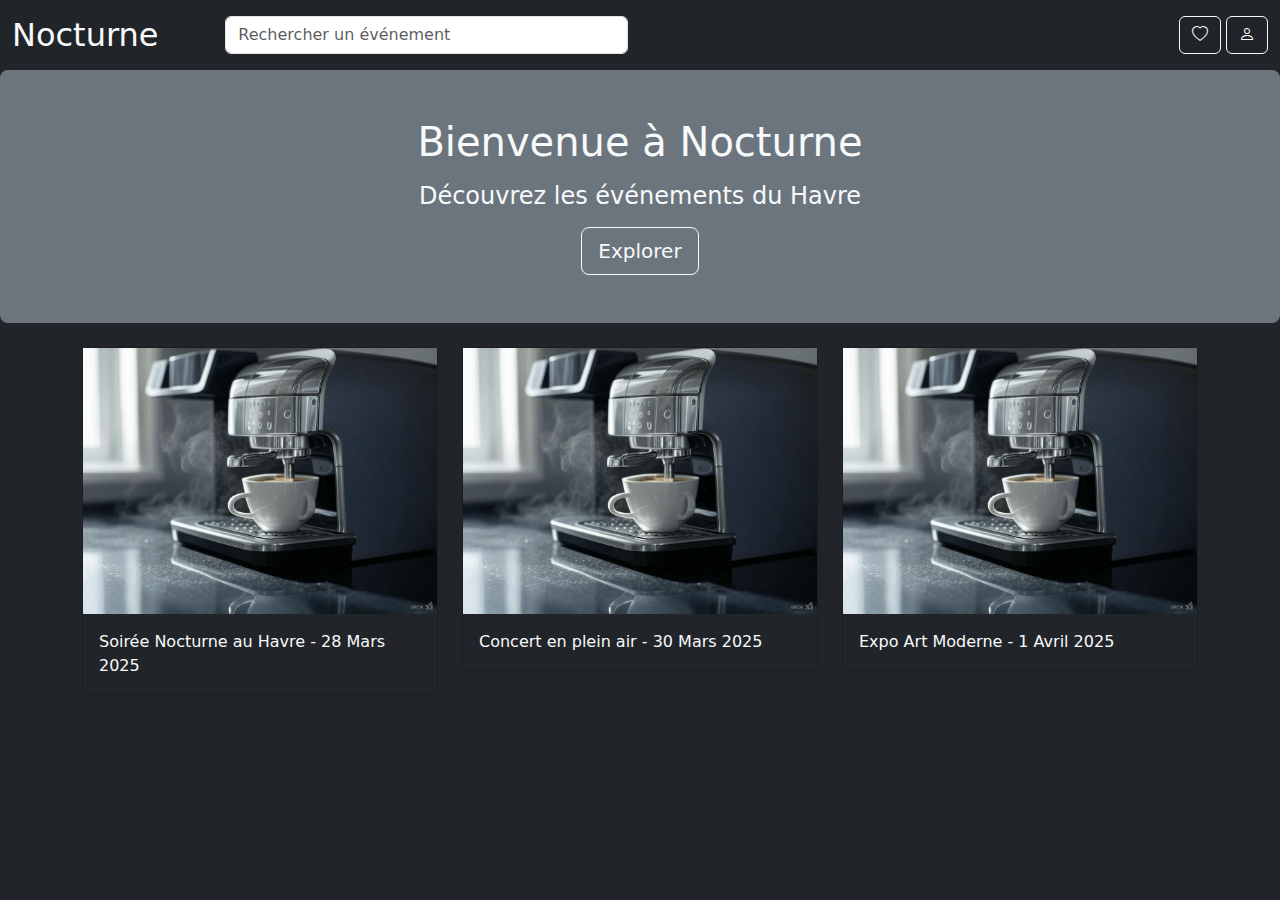
==== index.html @ 1ccd365a "add" ====
<!DOCTYPE html>
<html lang="en">

<head>
    <meta charset="UTF-8">
    <meta name="viewport" content="width=device-width, initial-scale=1.0">
    <title>Nocturne</title>

    <link href="https://cdn.jsdelivr.net/npm/bootstrap@5.3.3/dist/css/bootstrap.min.css" rel="stylesheet">
    <link href="https://cdn.jsdelivr.net/npm/bootstrap-icons@1.11.3/font/bootstrap-icons.css" rel="stylesheet">
</head>

<body class="bg-dark text-light">

    <!-- Mobile Header (Logo + Icons) -->
    <div class="container-fluid py-3 d-md-none">
        <div class="row align-items-center">
            <!-- Logo -->
            <div class="col-6">
                <h2 class="mb-0">Nocturne</h2>
            </div>
            <!-- Top-Right Favorite Icon -->
            <div class="col-6 text-end">
                <button class="btn btn-outline-light"><i class="bi bi-heart"></i></button>
            </div>
        </div>
    </div>

    <!-- Desktop Header -->
    <div class="container-fluid d-none d-md-block py-3">
        <div class="row align-items-center">
            <!-- Logo -->
            <div class="col-md-2">
                <h2 class="mb-0">Nocturne</h2>
            </div>
            <!-- Search Bar -->
            <div class="col-md-4">
                <input type="text" class="form-control" placeholder="Rechercher un événement">
            </div>
            <!-- Spacer -->
            <div class="col-md-4"></div>
            <!-- Top-Right Favorite Icon -->
            <div class="col-md-2 text-end">
                <button class="btn btn-outline-light"><i class="bi bi-heart"></i></button>
                <button class="btn btn-outline-light"><i class="bi bi-person"></i></button>
            </div>
        </div>
    </div>

    <!-- Hero Section (Desktop Only) -->
    <div class="p-5 text-center bg-secondary rounded-3 d-none d-md-block">
        <div class="d-flex justify-content-center align-items-center">
            <div class="text-light">
                <h1 class="mb-3">Bienvenue à Nocturne</h1>
                <h4 class="mb-3">Découvrez les événements du Havre</h4>
                <a class="btn btn-outline-light btn-lg" href="#" role="button">Explorer</a>
            </div>
        </div>
    </div>

    <!-- Posts -->
    <div class="container my-4">
        <div class="row justify-content-center">
            <!--Post 1 -->
            <div class="col-12 col-md-4 mb-4">
                <div class="card bg-dark text-light">
                    <img src="asset/img/coffee.jpg" alt="Event Image">
                    <div class="card-body">
                        <p class="card-text">Soirée Nocturne au Havre - 28 Mars 2025</p>
                    </div>
                </div>
            </div>
            <!--Post 2 -->
            <div class="col-12 col-md-4 mb-4">
                <div class="card bg-dark text-light">
                    <img src="asset/img/coffee.jpg" class="" alt="Event Image">
                    <div class="card-body">
                        <p class="card-text">Concert en plein air - 30 Mars 2025</p>
                    </div>
                </div>
            </div>
            <!--Post 3 -->
            <div class="col-12 col-md-4 mb-4">
                <div class="card bg-dark text-light">
                    <img src="asset/img/coffee.jpg" class="" alt="Event Image">
                    <div class="card-body">
                        <p class="card-text">Expo Art Moderne - 1 Avril 2025</p>
                    </div>
                </div>
            </div>
        </div>
    </div>

    <!-- Mobile Bottom Sidebar -->
    <nav class="navbar fixed-bottom bg-dark d-md-none">
        <div class="container-fluid justify-content-around">
            <a href="#" class="nav-link text-light"><i class="bi bi-house-door fs-3"></i></a> <!-- Home Icon -->
            <a href="#" class="nav-link text-light"><i class="bi bi-search fs-3"></i></a> <!-- Search Icon -->
            <a href="#" class="nav-link text-light"><i class="bi bi-person fs-3"></i></a> <!-- Profile Icon -->
        </div>
    </nav>

    <script src="https://cdn.jsdelivr.net/npm/bootstrap@5.3.3/dist/js/bootstrap.bundle.min.js"></script>
</body>

</html>
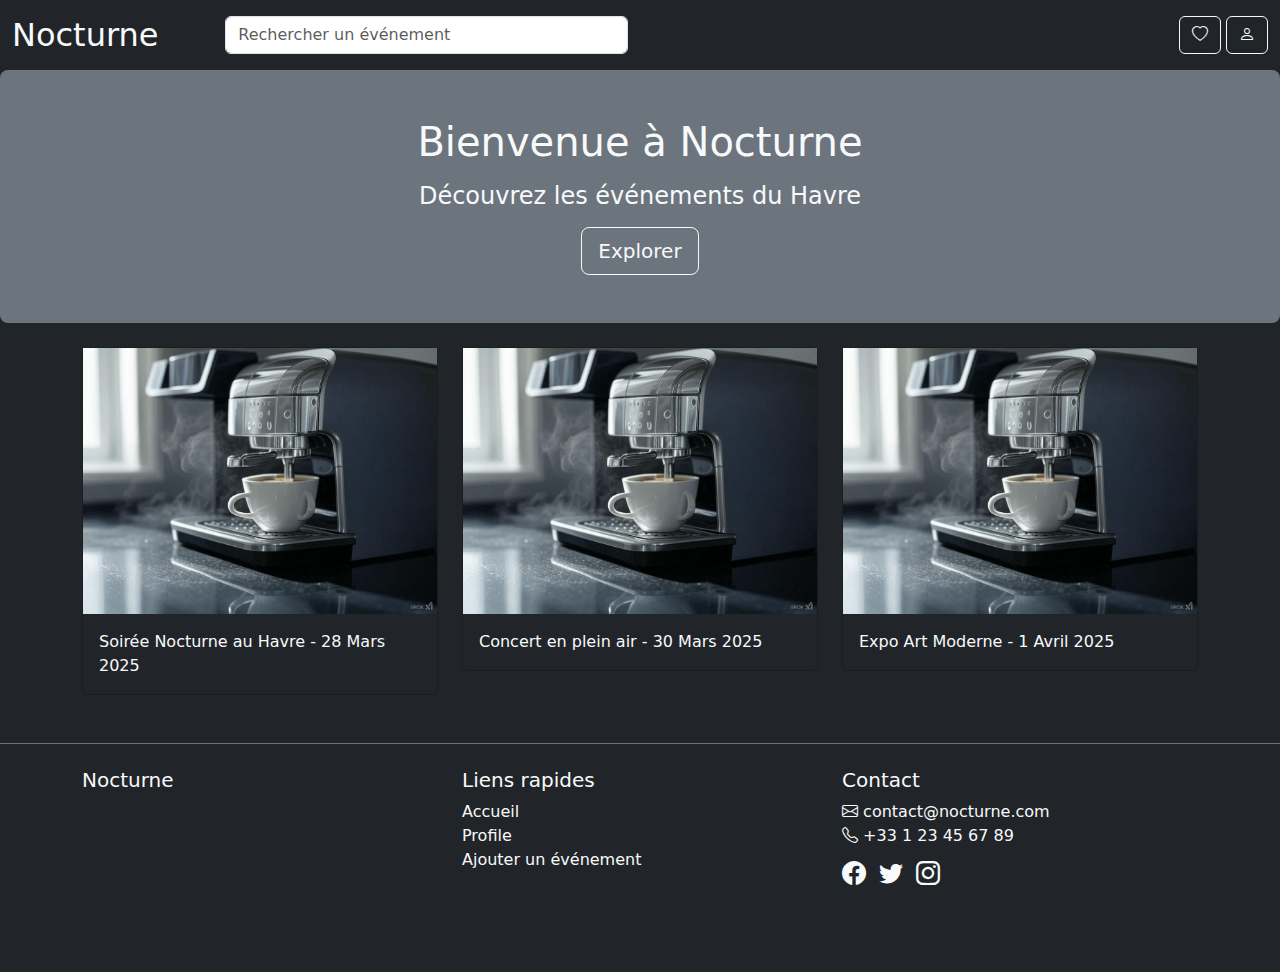
==== commit 647e520c: "add" ====
--- a/index.html
+++ b/index.html
@@ -5,12 +5,11 @@
     <meta charset="UTF-8">
     <meta name="viewport" content="width=device-width, initial-scale=1.0">
     <title>Nocturne</title>
-
     <link href="https://cdn.jsdelivr.net/npm/bootstrap@5.3.3/dist/css/bootstrap.min.css" rel="stylesheet">
     <link href="https://cdn.jsdelivr.net/npm/bootstrap-icons@1.11.3/font/bootstrap-icons.css" rel="stylesheet">
 </head>
 
-<body class="bg-dark text-light">
+<body class="bg-dark text-light d-flex flex-column min-vh-100">
 
     <!-- Mobile Header (Logo + Icons) -->
     <div class="container-fluid py-3 d-md-none">
@@ -59,7 +58,7 @@
     </div>
 
     <!-- Posts -->
-    <div class="container my-4">
+    <div class="container my-4 flex-grow-1">
         <div class="row justify-content-center">
             <!--Post 1 -->
             <div class="col-12 col-md-4 mb-4">
@@ -91,12 +90,50 @@
         </div>
     </div>
 
+    <!-- Footer -->
+    <footer class="text-light py-4 border-top border-secondary d-none d-md-block">
+        <div class="container">
+            <div class="row">
+                <div class="col-md-4 mb-3 mb-md-0">
+                    <h5>Nocturne</h5>
+                    <p class="text-muted">Découvrez les meilleurs événements au Havre</p>
+                </div>
+                <div class="col-md-4 mb-3 mb-md-0">
+                    <h5>Liens rapides</h5>
+                    <ul class="list-unstyled">
+                        <li><a href="#" class="text-light text-decoration-none">Accueil</a></li>
+                        <li><a href="#" class="text-light text-decoration-none">Profile</a></li>
+                        <li><a href="#" class="text-light text-decoration-none">Ajouter un événement</a></li>
+                    </ul>
+                </div>
+                <div class="col-md-4">
+                    <h5>Contact</h5>
+                    <ul class="list-unstyled ">
+                        <li><i class="bi bi-envelope"></i> contact@nocturne.com</li>
+                        <li><i class="bi bi-telephone"></i> +33 1 23 45 67 89</li>
+                        <li class="mt-2">
+                            <a href="#" class="text-light me-2"><i class="bi bi-facebook fs-4"></i></a>
+                            <a href="#" class="text-light me-2"><i class="bi bi-twitter fs-4"></i></a>
+                            <a href="#" class="text-light me-2"><i class="bi bi-instagram fs-4"></i></a>
+                        </li>
+                    </ul>
+                </div>
+            </div>
+            <div class="row mt-3">
+                <div class="col-12 text-center text-muted">
+                    <small>© 2025 Nocturne. Tous droits réservés.</small>
+                </div>
+            </div>
+        </div>
+    </footer>
+
     <!-- Mobile Bottom Sidebar -->
     <nav class="navbar fixed-bottom bg-dark d-md-none">
         <div class="container-fluid justify-content-around">
-            <a href="#" class="nav-link text-light"><i class="bi bi-house-door fs-3"></i></a> <!-- Home Icon -->
-            <a href="#" class="nav-link text-light"><i class="bi bi-search fs-3"></i></a> <!-- Search Icon -->
-            <a href="#" class="nav-link text-light"><i class="bi bi-person fs-3"></i></a> <!-- Profile Icon -->
+            <a href="#" class="nav-link text-light"><i class="bi bi-house-door fs-3"></i></a>
+            <a href="#" class="nav-link text-light"><i class="bi bi-search fs-3"></i></a>
+            <a href="#" class="nav-link text-light"><i class="bi bi-plus-circle fs-3"></i></a>
+            <a href="#" class="nav-link text-light"><i class="bi bi-person fs-3"></i></a>
         </div>
     </nav>
 
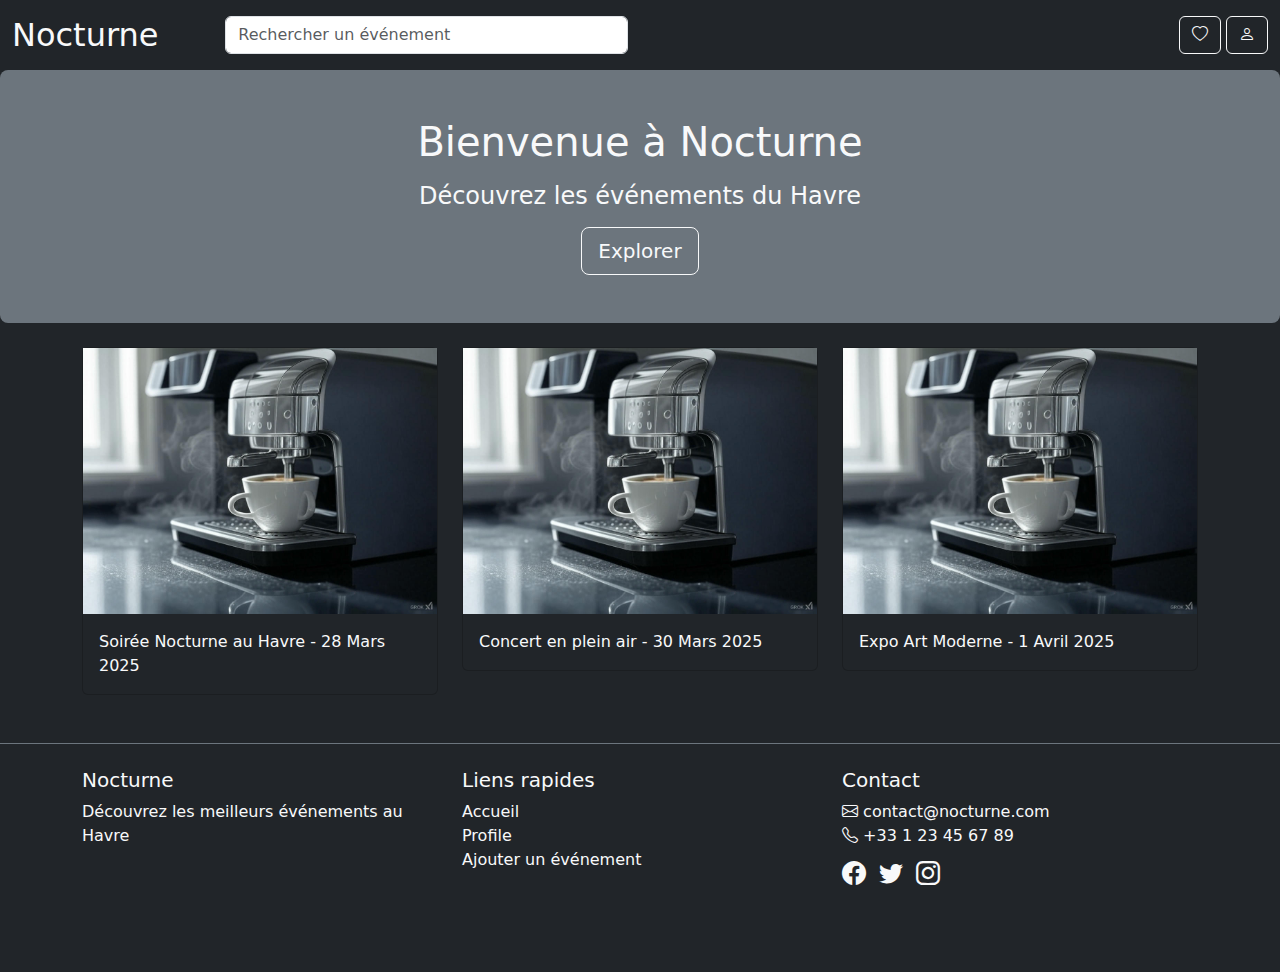
==== commit c1baf926: "add" ====
--- a/index.html
+++ b/index.html
@@ -58,7 +58,7 @@
     </div>
 
     <!-- Posts -->
-    <div class="container my-4 flex-grow-1">
+    <div class="container my-4">
         <div class="row justify-content-center">
             <!--Post 1 -->
             <div class="col-12 col-md-4 mb-4">
@@ -96,7 +96,7 @@
             <div class="row">
                 <div class="col-md-4 mb-3 mb-md-0">
                     <h5>Nocturne</h5>
-                    <p class="text-muted">Découvrez les meilleurs événements au Havre</p>
+                    <p>Découvrez les meilleurs événements au Havre</p>
                 </div>
                 <div class="col-md-4 mb-3 mb-md-0">
                     <h5>Liens rapides</h5>
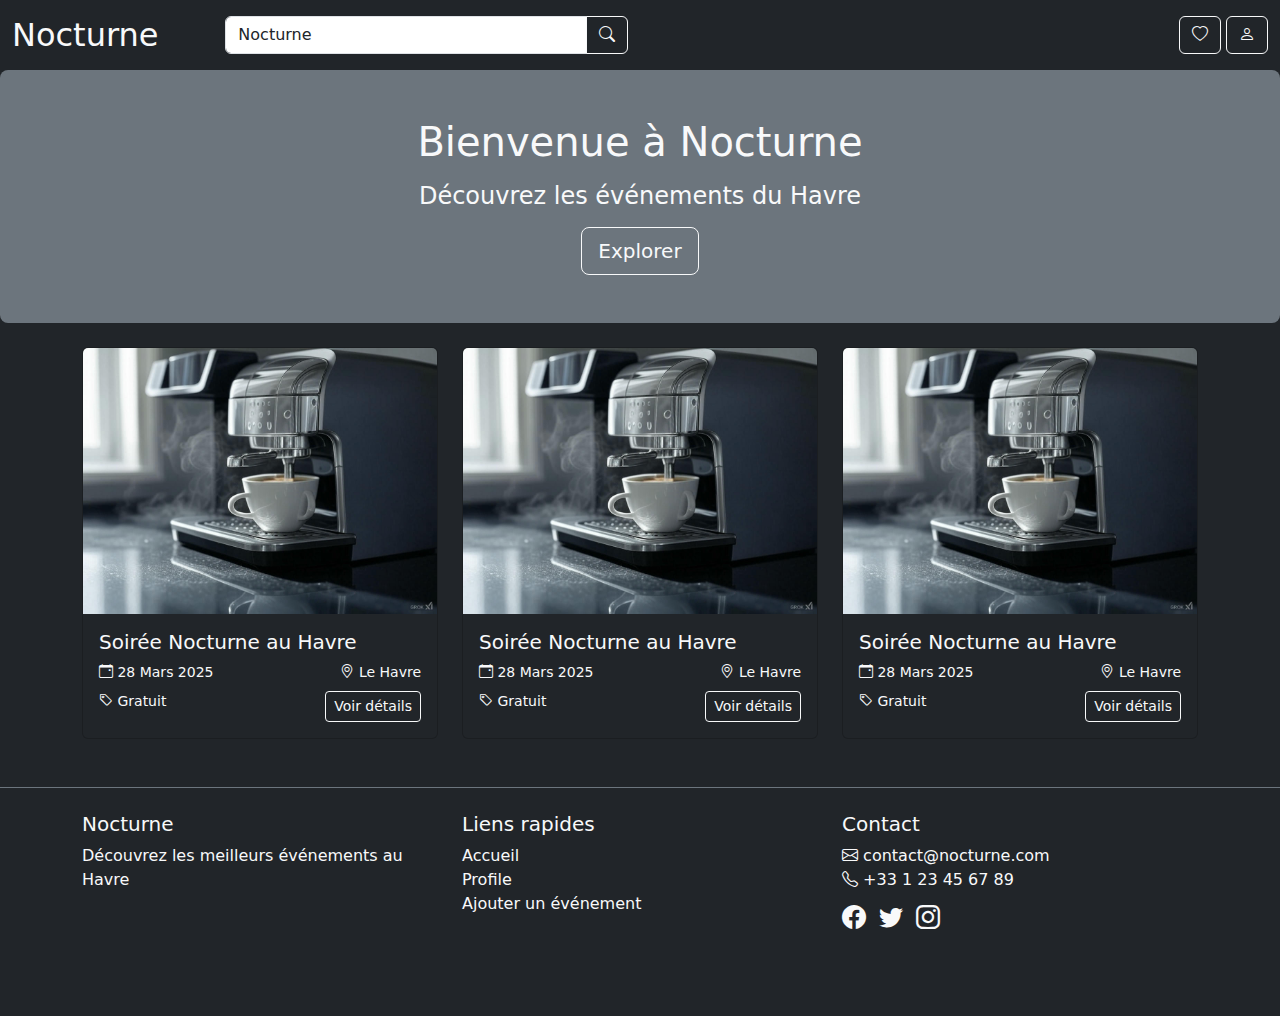
==== commit c68334d1: "add" ====
--- a/index.html
+++ b/index.html
@@ -34,7 +34,12 @@
             </div>
             <!-- Search Bar -->
             <div class="col-md-4">
-                <input type="text" class="form-control" placeholder="Rechercher un événement">
+                <div class="input-group">
+                    <input type="text" class="form-control" value="Nocturne" placeholder="Rechercher un événement">
+                    <button class="btn btn-outline-light" type="button">
+                        <i class="bi bi-search"></i>
+                    </button>
+                </div>
             </div>
             <!-- Spacer -->
             <div class="col-md-4"></div>
@@ -63,27 +68,51 @@
             <!--Post 1 -->
             <div class="col-12 col-md-4 mb-4">
                 <div class="card bg-dark text-light">
-                    <img src="asset/img/coffee.jpg" alt="Event Image">
+                    <img src="asset/img/coffee.jpg" class="card-img-top" alt="Soirée Nocturne">
                     <div class="card-body">
-                        <p class="card-text">Soirée Nocturne au Havre - 28 Mars 2025</p>
+                        <h5 class="card-title">Soirée Nocturne au Havre</h5>
+                        <div class="d-flex justify-content-between">
+                            <small><i class="bi bi-calendar-event"></i> 28 Mars 2025</small>
+                            <small><i class="bi bi-geo-alt"></i> Le Havre</small>
+                        </div>
+                        <div class="d-flex justify-content-between mt-2">
+                            <small><i class="bi bi-tag"></i> Gratuit</small>
+                            <a href="#" class="btn btn-sm btn-outline-light">Voir détails</a>
+                        </div>
                     </div>
                 </div>
             </div>
             <!--Post 2 -->
             <div class="col-12 col-md-4 mb-4">
                 <div class="card bg-dark text-light">
-                    <img src="asset/img/coffee.jpg" class="" alt="Event Image">
+                    <img src="asset/img/coffee.jpg" class="card-img-top" alt="Soirée Nocturne">
                     <div class="card-body">
-                        <p class="card-text">Concert en plein air - 30 Mars 2025</p>
+                        <h5 class="card-title">Soirée Nocturne au Havre</h5>
+                        <div class="d-flex justify-content-between">
+                            <small><i class="bi bi-calendar-event"></i> 28 Mars 2025</small>
+                            <small><i class="bi bi-geo-alt"></i> Le Havre</small>
+                        </div>
+                        <div class="d-flex justify-content-between mt-2">
+                            <small><i class="bi bi-tag"></i> Gratuit</small>
+                            <a href="#" class="btn btn-sm btn-outline-light">Voir détails</a>
+                        </div>
                     </div>
                 </div>
             </div>
             <!--Post 3 -->
             <div class="col-12 col-md-4 mb-4">
                 <div class="card bg-dark text-light">
-                    <img src="asset/img/coffee.jpg" class="" alt="Event Image">
+                    <img src="asset/img/coffee.jpg" class="card-img-top" alt="Soirée Nocturne">
                     <div class="card-body">
-                        <p class="card-text">Expo Art Moderne - 1 Avril 2025</p>
+                        <h5 class="card-title">Soirée Nocturne au Havre</h5>
+                        <div class="d-flex justify-content-between">
+                            <small><i class="bi bi-calendar-event"></i> 28 Mars 2025</small>
+                            <small><i class="bi bi-geo-alt"></i> Le Havre</small>
+                        </div>
+                        <div class="d-flex justify-content-between mt-2">
+                            <small><i class="bi bi-tag"></i> Gratuit</small>
+                            <a href="#" class="btn btn-sm btn-outline-light">Voir détails</a>
+                        </div>
                     </div>
                 </div>
             </div>
